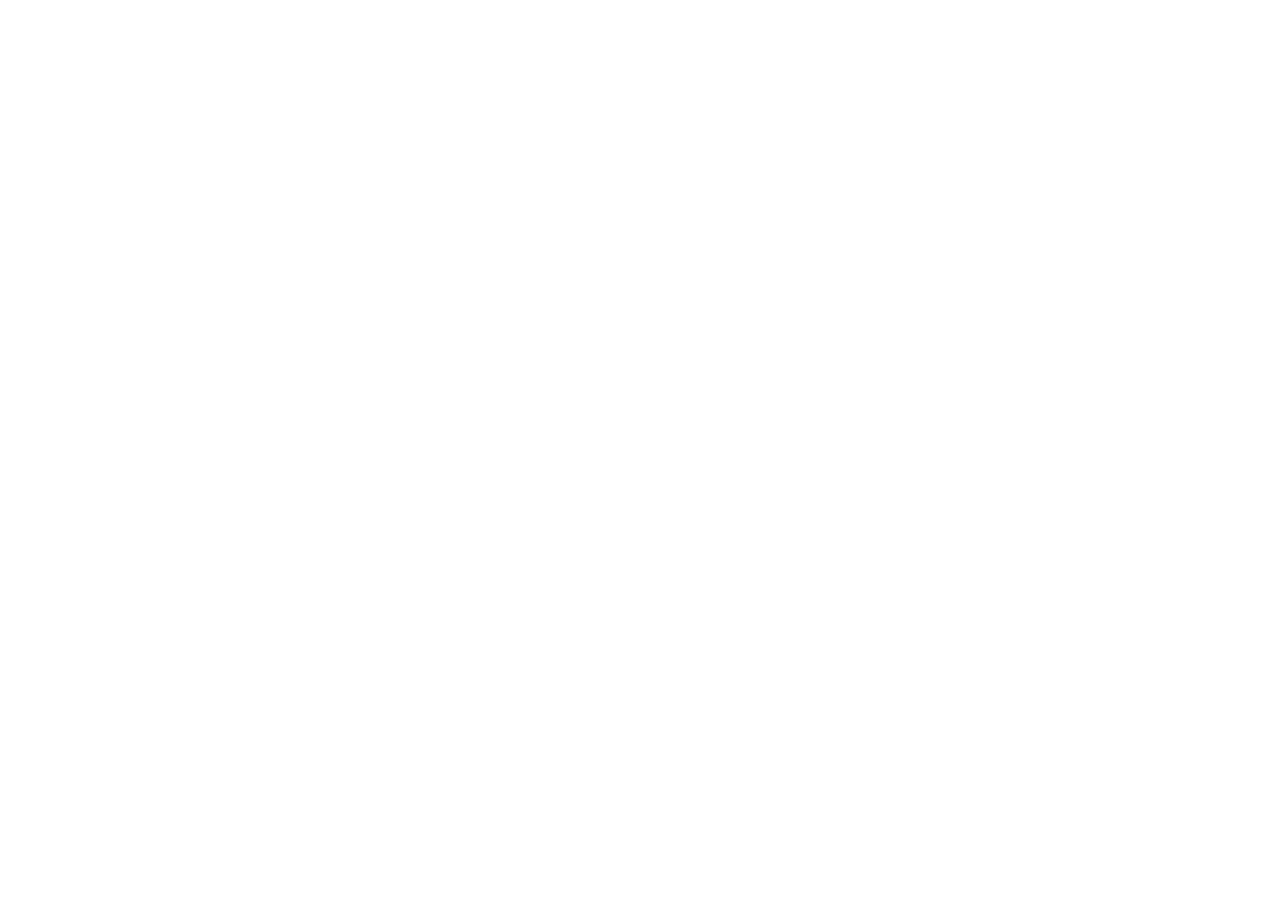
==== index.html @ 9ca285a0 "Tui xac nhan bo toan bo file len" ====
<!DOCTYPE html>
<html lang="en">
<head>
	<meta charset="UTF-8">
	<meta name="viewport" content="width=device-width, initial-scale=1"> 
	<!-- chiều rộng của website bằng chiều rộng của thiết bị - độ thu phóng luôn là 1 , không thể zoom tay -->
	<title>30 ngày định mệnh</title>
	<!-- bootstrap -->
	<link rel="stylesheet" href="https://stackpath.bootstrapcdn.com/bootstrap/4.3.1/css/bootstrap.min.css" integrity="sha384-ggOyR0iXCbMQv3Xipma34MD+dH/1fQ784/j6cY/iJTQUOhcWr7x9JvoRxT2MZw1T" crossorigin="anonymous">
	<script src="https://stackpath.bootstrapcdn.com/bootstrap/4.3.1/js/bootstrap.min.js" integrity="sha384-JjSmVgyd0p3pXB1rRibZUAYoIIy6OrQ6VrjIEaFf/nJGzIxFDsf4x0xIM+B07jRM" crossorigin="anonymous"></script>
	<!-- font -->
	<link href="https://fonts.googleapis.com/css?family=Open+Sans|Roboto" rel="stylesheet">
	<!-- CSS -->
	<link rel="stylesheet" href="css/style.css">
</head>
<body>












	<!-- script -->
	<script src="https://code.jquery.com/jquery-3.3.1.slim.min.js" integrity="sha384-q8i/X+965DzO0rT7abK41JStQIAqVgRVzpbzo5smXKp4YfRvH+8abtTE1Pi6jizo" crossorigin="anonymous"></script>
	<script src="https://cdnjs.cloudflare.com/ajax/libs/popper.js/1.14.7/umd/popper.min.js" integrity="sha384-UO2eT0CpHqdSJQ6hJty5KVphtPhzWj9WO1clHTMGa3JDZwrnQq4sF86dIHNDz0W1" crossorigin="anonymous"></script>
</body>
</html>
---- css/style.css ----
/*
* @Author: Duy_Thoai
* @Date:   2019-03-12 22:12:11
* @Last Modified by:   Duy_Thoai
* @Last Modified time: 2019-03-12 22:16:57
*/
*,*:after,*:before{
	padding:0;
	margin:0;
	box-sizing: border-box;
}
html{
	font-size: 62.5%;
}
body{
	font-family: 'Open Sans',sans-serif;
	font-size: 1.6rem;
	font-weight: 400;
	color:#000;
}
h1,h2,h3,h4,h5,h6{
	font-family: 'Roboto', sans-serif;
}
 /*i am coding*/
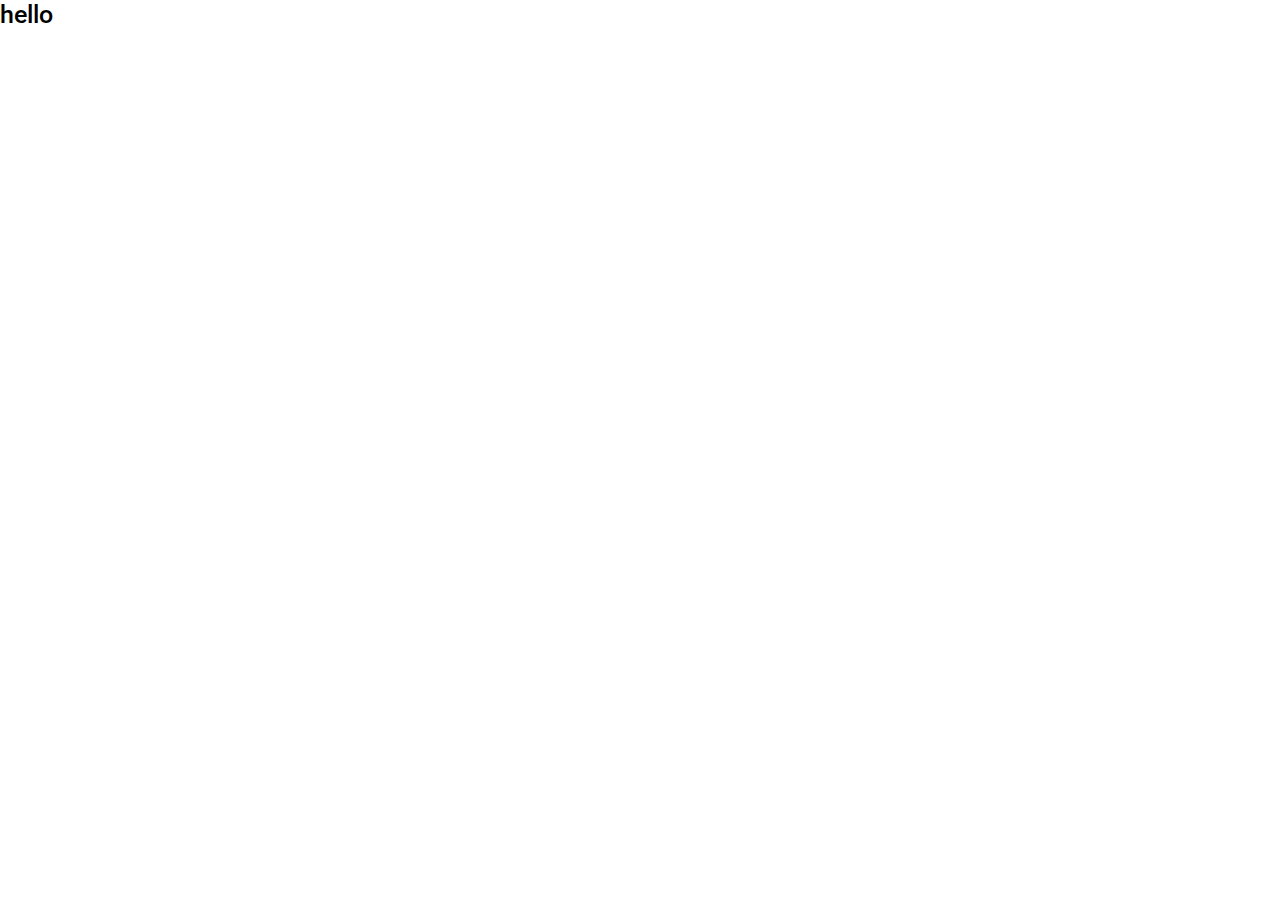
==== commit 3bb7a047: "moi doi ti noi dung nha" ====
--- a/index.html
+++ b/index.html
@@ -15,8 +15,7 @@
 </head>
 <body>
 
-
-
+<h1>hello</h1>
 
 
 
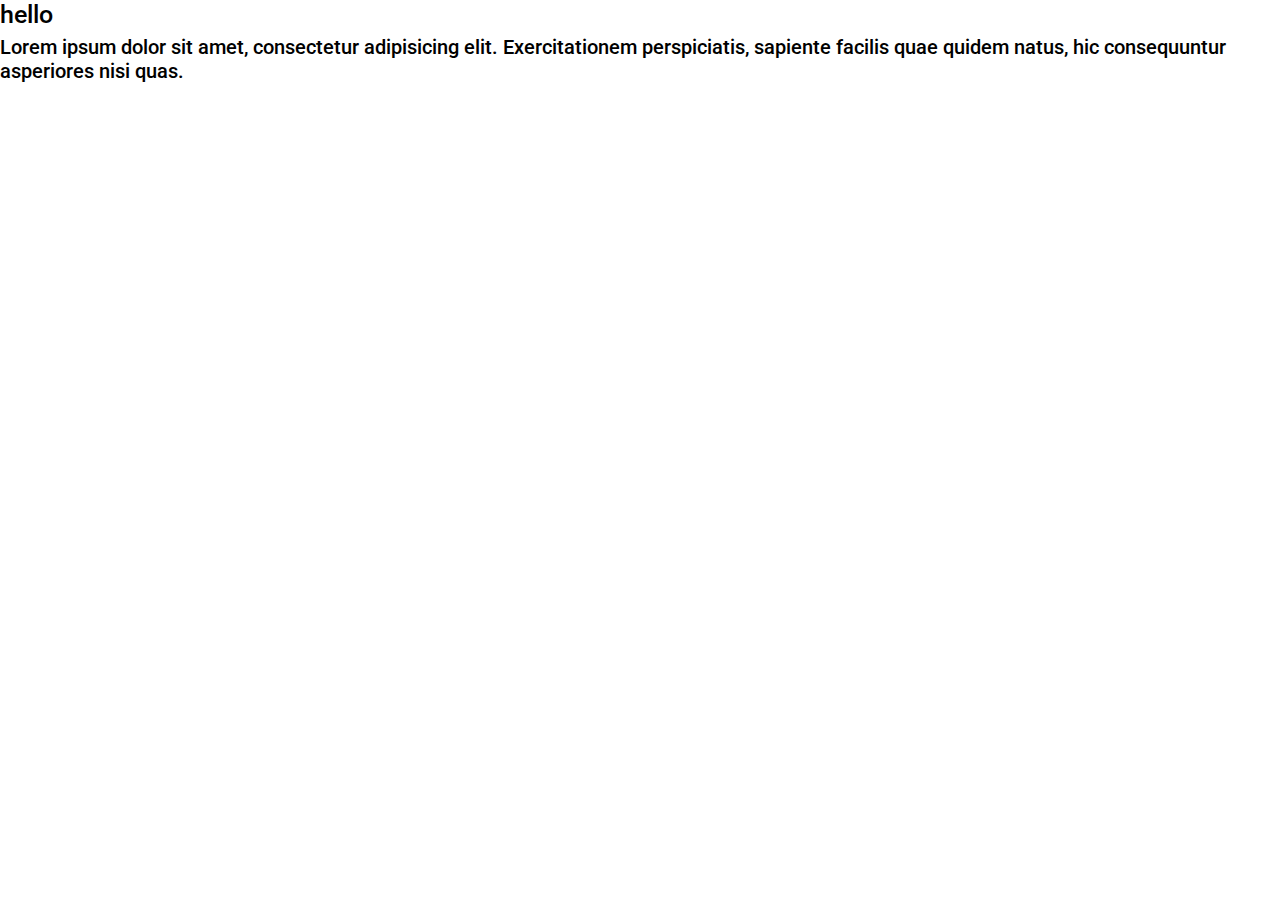
==== commit ca52ca7a: "moi chinh file" ====
--- a/index.html
+++ b/index.html
@@ -16,6 +16,7 @@
 <body>
 
 <h1>hello</h1>
+<h2>Lorem ipsum dolor sit amet, consectetur adipisicing elit. Exercitationem perspiciatis, sapiente facilis quae quidem natus, hic consequuntur asperiores nisi quas.</h2>
 
 
 
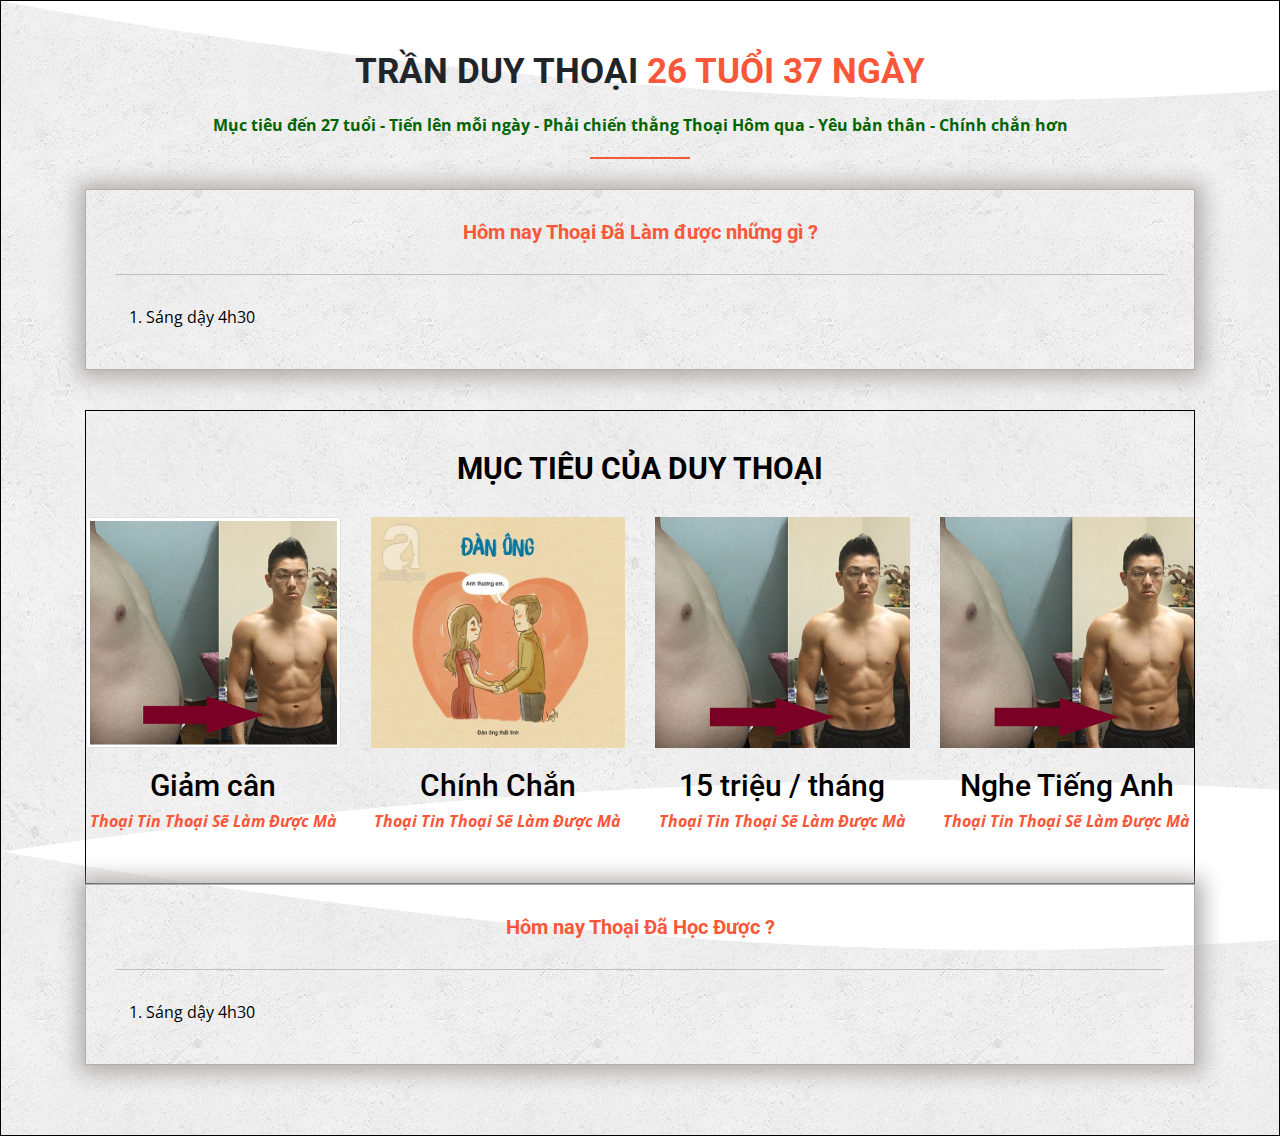
==== commit 8bfa684f: "26 tuoi 37 ngay" ====
--- a/index.html
+++ b/index.html
@@ -15,10 +15,70 @@
 </head>
 <body>
 
-<h1>hello</h1>
-<h2>Lorem ipsum dolor sit amet, consectetur adipisicing elit. Exercitationem perspiciatis, sapiente facilis quae quidem natus, hic consequuntur asperiores nisi quas.</h2>
+	<header class="header">
+		<div class="container">
+			<div class="section__title">
+				<h1>TRẦN DUY THOẠI <span>26 TUỔI 37 NGÀY</span></h1>
+				<p>Mục tiêu đến 27 tuổi - Tiến lên mỗi ngày - Phải chiến thằng Thoại Hôm qua - Yêu bản thân - Chính chắn hơn</p>
+			</div>
+			<div class="border"></div>
+			<div class="todo">
+				<h2>Hôm nay Thoại Đã Làm được những gì ?</h2>
+				<ol>
+					<li>Sáng dậy 4h30</li>
 
+				</ol>
+			</div>
+			<!-- end title -->
+			<div class="header__content">
+				<h2 class="text-center" style="font-size: 3rem;margin-bottom: 3rem;font-weight: 700">MỤC TIÊU CỦA DUY THOẠI</h2>
+				<div class="row">
+					<div class="col-md-3">
+						<div class="header__item text-center">
+							<img src="images/3thang_gym.jpg" alt="ngày 3" class="img-thumbnail img-fluid">
+							<h3 style="margin-top: 2rem;font-size: 3rem">Giảm cân</h3>
+							<p><i style="color:#fa573a;font-weight: bold">Thoại Tin Thoại Sẽ Làm Được Mà</i></p>
+						</div>
+					</div>
+					<!-- end col -->
+					<div class="col-md-3">
+						<div class="header__item text-center">
+							<img src="images/16644_8_tre_trau_va_dan_ong_007.jpg" alt="ngày 3">
+							<h3 style="margin-top: 2rem;font-size: 3rem">Chính Chắn</h3>
+							<p><i style="color:#fa573a;font-weight: bold">Thoại Tin Thoại Sẽ Làm Được Mà</i></p>
+						</div>
+					</div>
+					<!-- end col -->
+					<div class="col-md-3">
+						<div class="header__item text-center">
+							<img src="images/3thang_gym.jpg" alt="ngày 3">
+							<h3 style="margin-top: 2rem;font-size: 3rem">15 triệu / tháng</h3>
+							<p><i style="color:#fa573a;font-weight: bold">Thoại Tin Thoại Sẽ Làm Được Mà</i></p>
+						</div>
+					</div>
+					<!-- end col -->
+					<div class="col-md-3">
+						<div class="header__item text-center">
+							<img src="images/3thang_gym.jpg" alt="ngày 3">
+							<h3 style="margin-top: 2rem;font-size: 3rem">Nghe Tiếng Anh</h3>
+							<p><i style="color:#fa573a;font-weight: bold">Thoại Tin Thoại Sẽ Làm Được Mà</i></p>
+						</div>
+					</div>
+					<!-- end col -->
+				</div>
+				<!-- end row -->
+			</div>
+			<!-- end -->
+			<div class="todo">
+				<h2>Hôm nay Thoại Đã Học Được ?</h2>
+				<ol>
+					<li>Sáng dậy 4h30</li>
 
+				</ol>
+			</div>
+		</div>
+
+	</header>
 
 
 
--- a/css/style.css
+++ b/css/style.css
@@ -1,8 +1,8 @@
 /*
 * @Author: Duy_Thoai
 * @Date:   2019-03-12 22:12:11
-* @Last Modified by:   Duy_Thoai
-* @Last Modified time: 2019-03-12 22:16:57
+* @Last Modified by:   duythoai
+* @Last Modified time: 2019-03-13 11:50:34
 */
 *,*:after,*:before{
 	padding:0;
@@ -21,6 +21,78 @@
 h1,h2,h3,h4,h5,h6{
 	font-family: 'Roboto', sans-serif;
 }
+img{
+	max-width: 100%;
+	height: auto;
+}
+ul,ol{
+	margin-left: 30px;
  /*i am coding*/
+}
  
+header {
+    border: 1px solid;
+    padding-top: 3rem;
+    padding-bottom: 3rem;
+    background-image: url(../images/services-pattren-bg.png);
+}
 
+
+.section__title {
+    text-align: c;
+    text-align: center;
+    margin-top: 2rem;
+    margin-bottom: 2rem;
+}
+
+.section__title h1 {
+    font-size: 3.5rem;
+    font-weight: 700;
+    color: #212529;
+    margin-bottom: 2rem;
+}
+
+.section__title p {
+    color: darkgreen;
+    font-weight: bold;
+}
+.section__title span{
+	color: #fa573a;
+}
+.border {
+    width: 100px;
+    height: 2px;
+    background-color: #fa573a;
+    z-index: 999;
+    margin: auto;
+    border: 1px solid #fa573a !important;
+    margin-bottom: 3rem;
+}
+.todo{
+    border: 1px solid #b2aead;
+    padding: 3rem;
+    margin-bottom: 4rem;
+    box-shadow: 1px 1px 20px 7px #b2aead;
+}
+
+.todo h2 {
+    font-size: 2rem;
+    color: #fa573a;
+    position: relative;
+    text-align: center;
+    font-weight: bold;
+    margin-bottom: 3rem;
+    border-bottom: 1px solid #bfbfbf;
+    padding-bottom: 3rem;
+}
+.header__content {
+    border: 1px solid;
+    padding-top: 4rem;
+    padding-bottom: 4rem;
+}
+.header__item img {
+    width: 255px;
+    height: 231px;
+    overflow: hidden;
+}
+*{}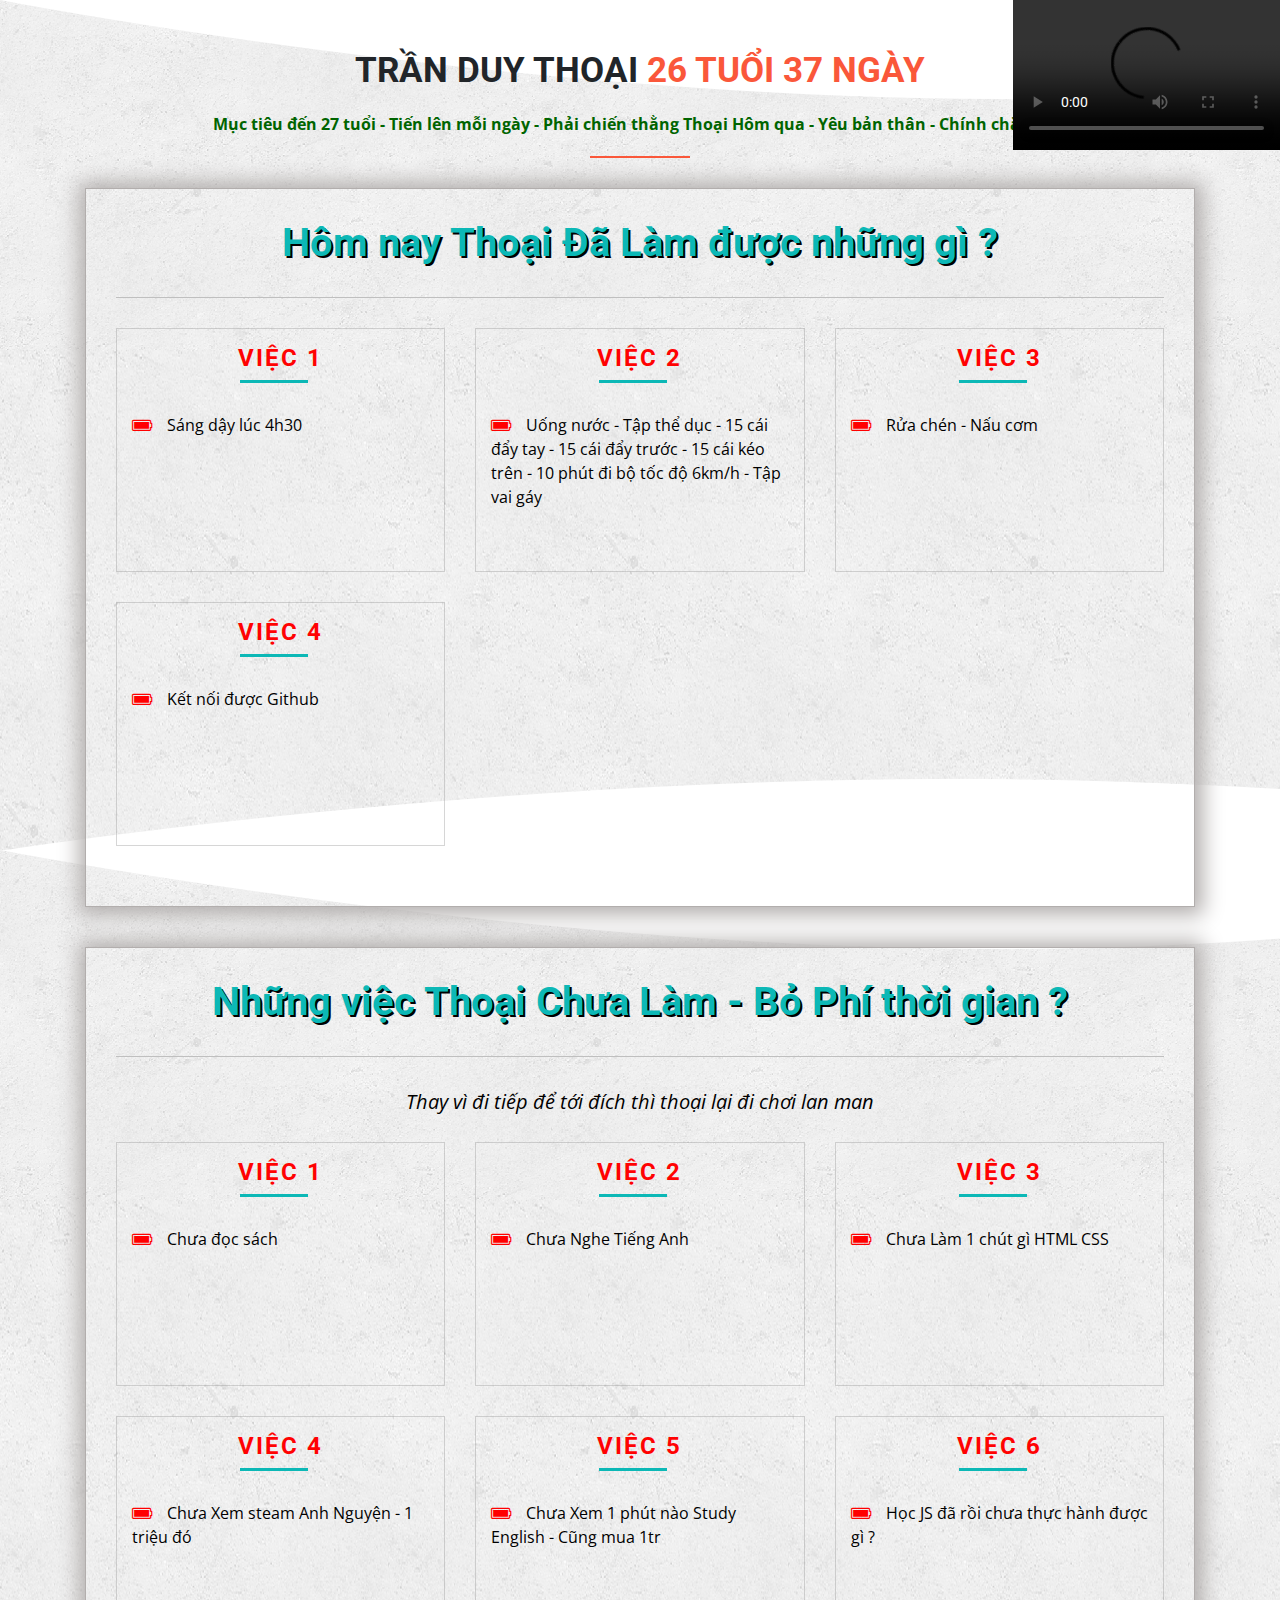
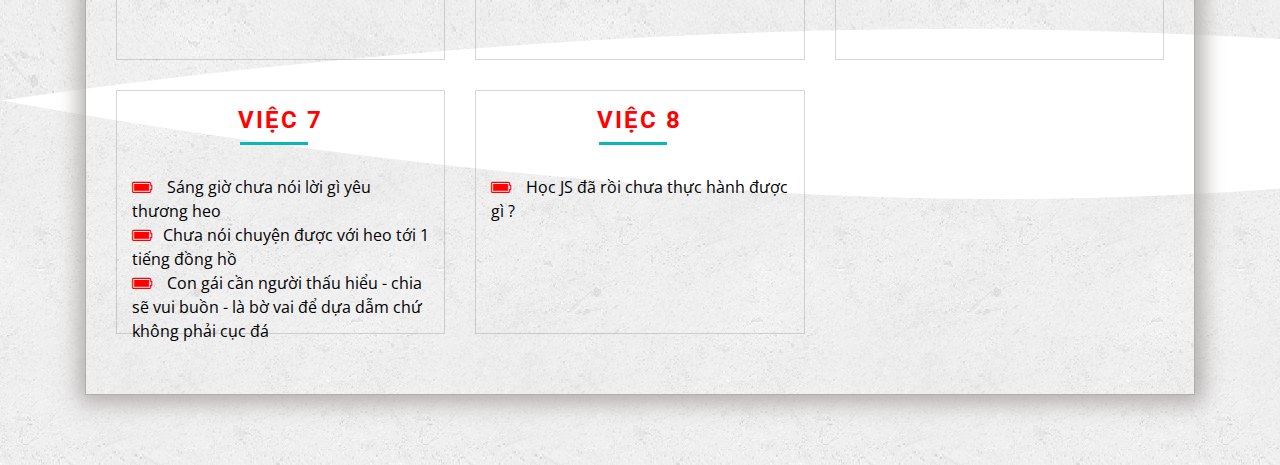
==== commit 5385b695: "thay doi co video" ====
--- a/index.html
+++ b/index.html
@@ -9,6 +9,7 @@
 	<link rel="stylesheet" href="https://stackpath.bootstrapcdn.com/bootstrap/4.3.1/css/bootstrap.min.css" integrity="sha384-ggOyR0iXCbMQv3Xipma34MD+dH/1fQ784/j6cY/iJTQUOhcWr7x9JvoRxT2MZw1T" crossorigin="anonymous">
 	<script src="https://stackpath.bootstrapcdn.com/bootstrap/4.3.1/js/bootstrap.min.js" integrity="sha384-JjSmVgyd0p3pXB1rRibZUAYoIIy6OrQ6VrjIEaFf/nJGzIxFDsf4x0xIM+B07jRM" crossorigin="anonymous"></script>
 	<!-- font -->
+	<link rel="stylesheet" href="https://cdnjs.cloudflare.com/ajax/libs/font-awesome/4.7.0/css/font-awesome.css">
 	<link href="https://fonts.googleapis.com/css?family=Open+Sans|Roboto" rel="stylesheet">
 	<!-- CSS -->
 	<link rel="stylesheet" href="css/style.css">
@@ -22,64 +23,122 @@
 				<p>Mục tiêu đến 27 tuổi - Tiến lên mỗi ngày - Phải chiến thằng Thoại Hôm qua - Yêu bản thân - Chính chắn hơn</p>
 			</div>
 			<div class="border"></div>
+
+			<!-- start main -->
 			<div class="todo">
 				<h2>Hôm nay Thoại Đã Làm được những gì ?</h2>
-				<ol>
-					<li>Sáng dậy 4h30</li>
-
-				</ol>
-			</div>
-			<!-- end title -->
-			<div class="header__content">
-				<h2 class="text-center" style="font-size: 3rem;margin-bottom: 3rem;font-weight: 700">MỤC TIÊU CỦA DUY THOẠI</h2>
 				<div class="row">
-					<div class="col-md-3">
-						<div class="header__item text-center">
-							<img src="images/3thang_gym.jpg" alt="ngày 3" class="img-thumbnail img-fluid">
-							<h3 style="margin-top: 2rem;font-size: 3rem">Giảm cân</h3>
-							<p><i style="color:#fa573a;font-weight: bold">Thoại Tin Thoại Sẽ Làm Được Mà</i></p>
+					<div class="col-md-4">
+						<div class="todo__item">
+							<h3>Việc 1</h3>
+							<p><i class="fa fa-battery-full" aria-hidden="true"></i> Sáng dậy lúc 4h30</p>
 						</div>
 					</div>
 					<!-- end col -->
-					<div class="col-md-3">
-						<div class="header__item text-center">
-							<img src="images/16644_8_tre_trau_va_dan_ong_007.jpg" alt="ngày 3">
-							<h3 style="margin-top: 2rem;font-size: 3rem">Chính Chắn</h3>
-							<p><i style="color:#fa573a;font-weight: bold">Thoại Tin Thoại Sẽ Làm Được Mà</i></p>
+
+					<div class="col-md-4">
+						<div class="todo__item">
+							<h3>Việc 2 </h3>
+							<p><i class="fa fa-battery-full" aria-hidden="true"></i> Uống nước - Tập thể dục - 15 cái đẩy tay - 15 cái đẩy trước - 15 cái kéo trên - 10 phút đi bộ tốc độ 6km/h - Tập vai gáy </p>
 						</div>
 					</div>
 					<!-- end col -->
-					<div class="col-md-3">
-						<div class="header__item text-center">
-							<img src="images/3thang_gym.jpg" alt="ngày 3">
-							<h3 style="margin-top: 2rem;font-size: 3rem">15 triệu / tháng</h3>
-							<p><i style="color:#fa573a;font-weight: bold">Thoại Tin Thoại Sẽ Làm Được Mà</i></p>
+
+					<div class="col-md-4">
+						<div class="todo__item">
+							<h3>Việc 3</h3>
+							<p><i class="fa fa-battery-full" aria-hidden="true"></i> Rửa chén - Nấu cơm</p>
 						</div>
 					</div>
 					<!-- end col -->
-					<div class="col-md-3">
-						<div class="header__item text-center">
-							<img src="images/3thang_gym.jpg" alt="ngày 3">
-							<h3 style="margin-top: 2rem;font-size: 3rem">Nghe Tiếng Anh</h3>
-							<p><i style="color:#fa573a;font-weight: bold">Thoại Tin Thoại Sẽ Làm Được Mà</i></p>
+										<div class="col-md-4">
+						<div class="todo__item">
+							<h3>Việc 4</h3>
+							<p><i class="fa fa-battery-full" aria-hidden="true"></i> Kết nối được Github</p>
 						</div>
 					</div>
 					<!-- end col -->
-				</div>
-				<!-- end row -->
-			</div>
-			<!-- end -->
+				</div> <!-- end row -->
+			</div> 
+			<!-- end todo main
+
+
+			-->
+
+		<!-- start Picute
+
+		 -->
 			<div class="todo">
-				<h2>Hôm nay Thoại Đã Học Được ?</h2>
-				<ol>
-					<li>Sáng dậy 4h30</li>
-
-				</ol>
-			</div>
-		</div>
-
+				<h2>Những việc Thoại Chưa Làm - Bỏ Phí thời gian ?</h2>
+				<i class="text-center" style="    display: block;margin-bottom: 25px;font-size: 20px;">Thay vì đi tiếp để tới đích thì thoại lại đi chơi lan man</i>
+				<!-- end title -->
+				<div class="row">
+					<div class="col-md-4">
+						<div class="todo__item">
+							<h3>Việc 1</h3>
+							<p><i class="fa fa-battery-full" aria-hidden="true"></i> Chưa đọc sách</p>
+						</div>
+					</div>
+					<!-- end col -->
+					
+					<div class="col-md-4">
+						<div class="todo__item">
+							<h3>Việc 2</h3>
+							<p><i class="fa fa-battery-full" aria-hidden="true"></i> Chưa Nghe Tiếng Anh</p>
+						</div>
+					</div>
+					<!-- end col -->
+					<div class="col-md-4">
+						<div class="todo__item">
+							<h3>Việc 3</h3>
+							<p><i class="fa fa-battery-full" aria-hidden="true"></i> Chưa Làm 1 chút gì HTML CSS</p>
+						</div>
+					</div>
+					<!-- end col -->
+					<div class="col-md-4">
+						<div class="todo__item">
+							<h3>Việc 4</h3>
+							<p><i class="fa fa-battery-full" aria-hidden="true"></i> Chưa Xem steam Anh Nguyện - 1 triệu đó</p>
+						</div>
+					</div>
+					<!-- end col -->
+					<div class="col-md-4">
+						<div class="todo__item">
+							<h3>Việc 5</h3>
+							<p><i class="fa fa-battery-full" aria-hidden="true"></i> Chưa Xem 1 phút nào Study English - Cũng mua 1tr</p>
+						</div>
+					</div>
+					<!-- end col -->
+					<div class="col-md-4">
+						<div class="todo__item">
+							<h3>Việc 6</h3>
+							<p><i class="fa fa-battery-full" aria-hidden="true"></i> Học JS đã rồi chưa thực hành được gì ?</p>
+						</div>
+					</div>
+					<!-- end col -->
+					<div class="col-md-4">
+						<div class="todo__item">
+							<h3>Việc 7</h3>
+							<p><i class="fa fa-battery-full" aria-hidden="true"></i> Sáng giờ chưa nói lời gì yêu thương heo <br> <i class="fa fa-battery-full" aria-hidden="true"></i>Chưa nói chuyện được với heo tới 1 tiếng đồng hồ <br><i class="fa fa-battery-full" aria-hidden="true"></i> Con gái cần người thấu hiểu - chia sẽ vui buồn - là bờ vai để dựa dẫm chứ không phải cục đá</p>
+						</div>
+					</div>
+					<!-- end col -->
+					<div class="col-md-4">
+						<div class="todo__item">
+							<h3>Việc 8</h3>
+							<p><i class="fa fa-battery-full" aria-hidden="true"></i> Học JS đã rồi chưa thực hành được gì ?</p>
+						</div>
+					</div>
+					<!-- end col -->
+				</div> <!-- end row -->
+			</div> 
+			<!-- end todo main-->
+		</div> <!-- end container -->
 	</header>
 
+	<div class="dongluc">
+		<video src="video/conga.mp4" autoplay="autoplay" controls="controls"></video>
+	</div>
 
 
 
--- a/css/style.css
+++ b/css/style.css
@@ -2,7 +2,7 @@
 * @Author: Duy_Thoai
 * @Date:   2019-03-12 22:12:11
 * @Last Modified by:   duythoai
-* @Last Modified time: 2019-03-13 11:50:34
+* @Last Modified time: 2019-03-13 17:07:26
 */
 *,*:after,*:before{
 	padding:0;
@@ -29,9 +29,14 @@
 	margin-left: 30px;
  /*i am coding*/
 }
+li{
+	line-height: 1.8;
+}
+li > ul > li{
+	color:red;
+}
  
 header {
-    border: 1px solid;
     padding-top: 3rem;
     padding-bottom: 3rem;
     background-image: url(../images/services-pattren-bg.png);
@@ -76,14 +81,15 @@
 }
 
 .todo h2 {
-    font-size: 2rem;
-    color: #fa573a;
+    font-size: 4rem;
+    color: #0CB8B6;
     position: relative;
     text-align: center;
     font-weight: bold;
     margin-bottom: 3rem;
     border-bottom: 1px solid #bfbfbf;
     padding-bottom: 3rem;
+    text-shadow: 2px 2px 0px #000000;
 }
 .header__content {
     border: 1px solid;
@@ -95,4 +101,53 @@
     height: 231px;
     overflow: hidden;
 }
+.todo__item {
+    border: 1px solid rgba(153, 153, 153, 0.4);
+    padding: 15px;
+    height: 244px;
+    margin-bottom: 3rem;
+    transition: .2s linear all;
+}
+.todo__item h3 {
+    text-align: center;
+    text-transform: uppercase;
+    font-weight: bolder;
+    color: #ff0202 !important;
+    margin-bottom: 2rem;
+    font-size: 24px;
+    position: relative;
+    letter-spacing: 2px;
+}
+
+.todo__item:hover {
+    box-shadow: 0px 2px 20px 6px #5bdfd9;
+    cursor: pointer;
+}
+.todo__item h3:after{
+	content: "";
+	z-index: 999;
+    height: 3px;
+    content: "";
+    position: absolute;
+    top: 36px;
+    left: 108px;
+    width: 68px;
+    background-color: #0CB8B6;
+}
+.todo__item p{margin-top: 4rem;}
+
+.todo__item p i {
+    color: red;
+    margin-right: 1rem;
+}
+.dongluc {
+    width: 267px;
+    position: fixed;
+    top: 0;
+    right: 0;
+}
+video{
+	max-width: 100%;
+	height: auto;
+}
 *{}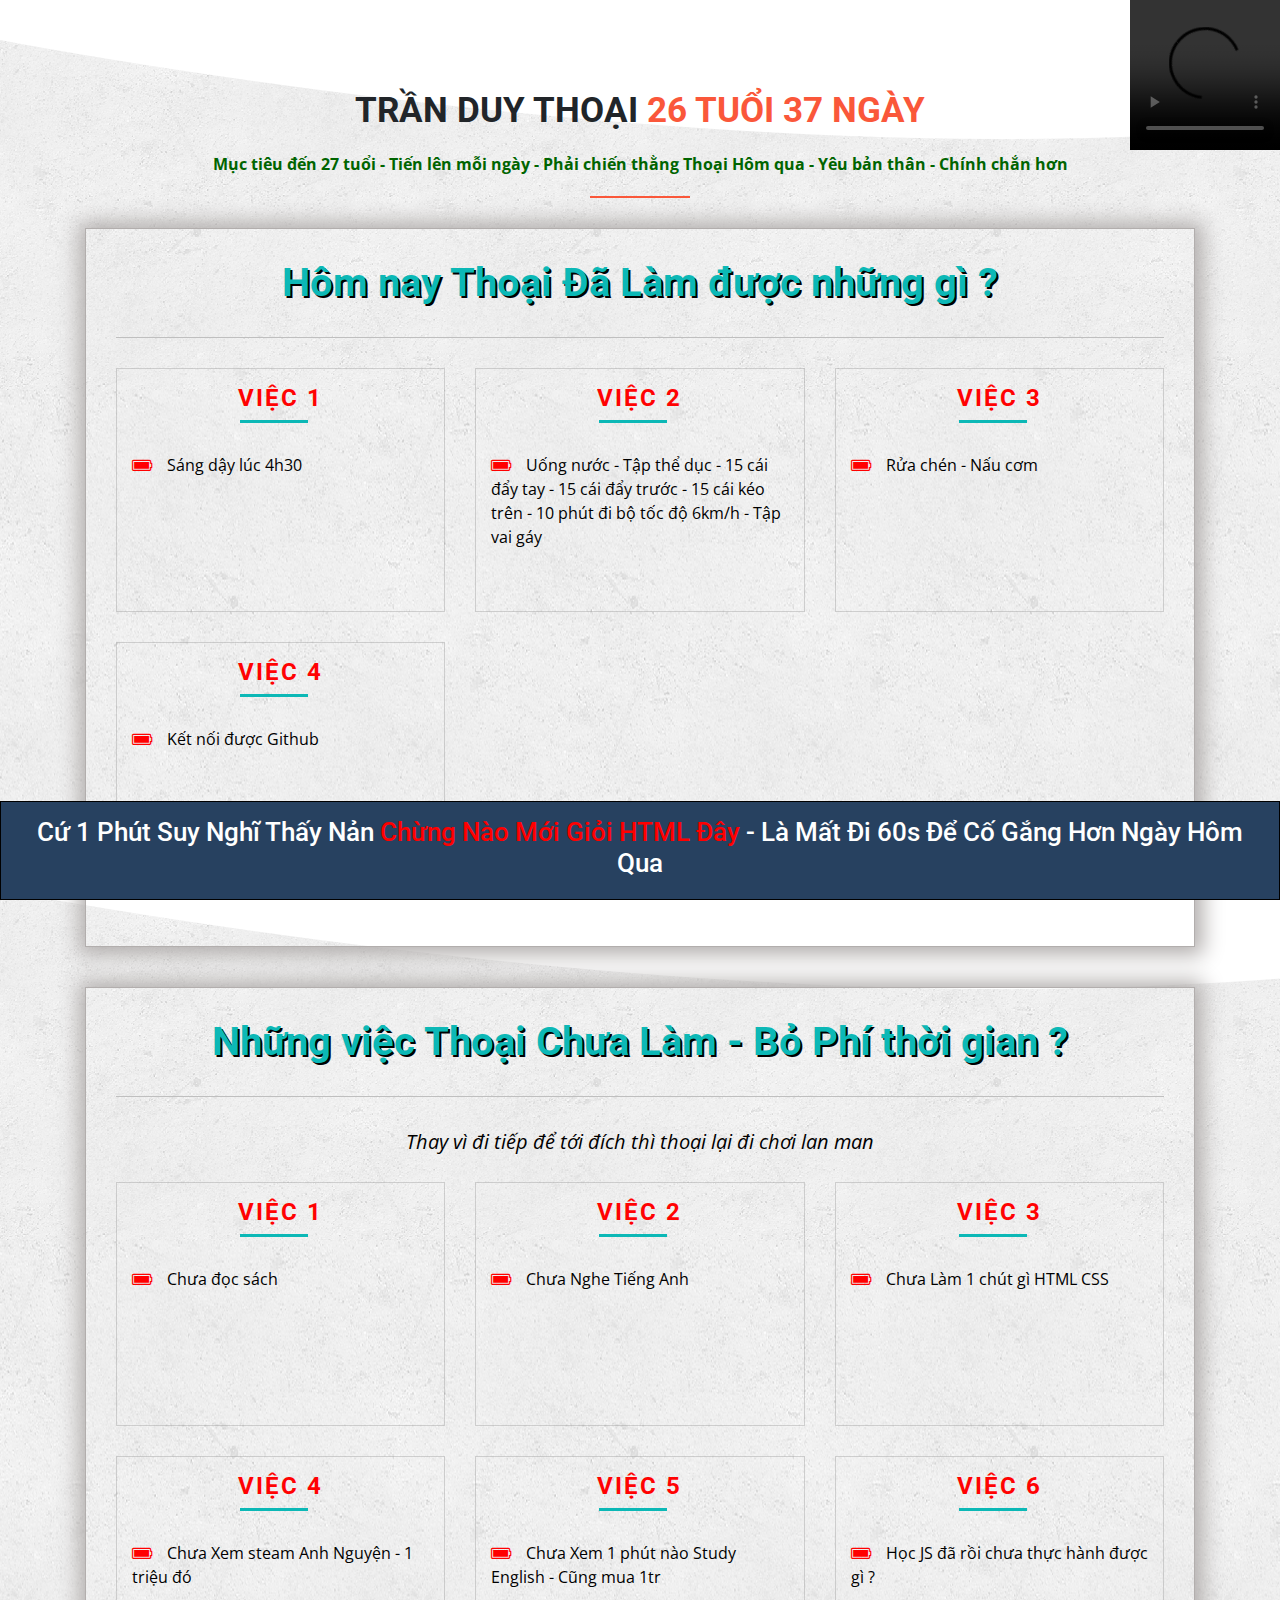
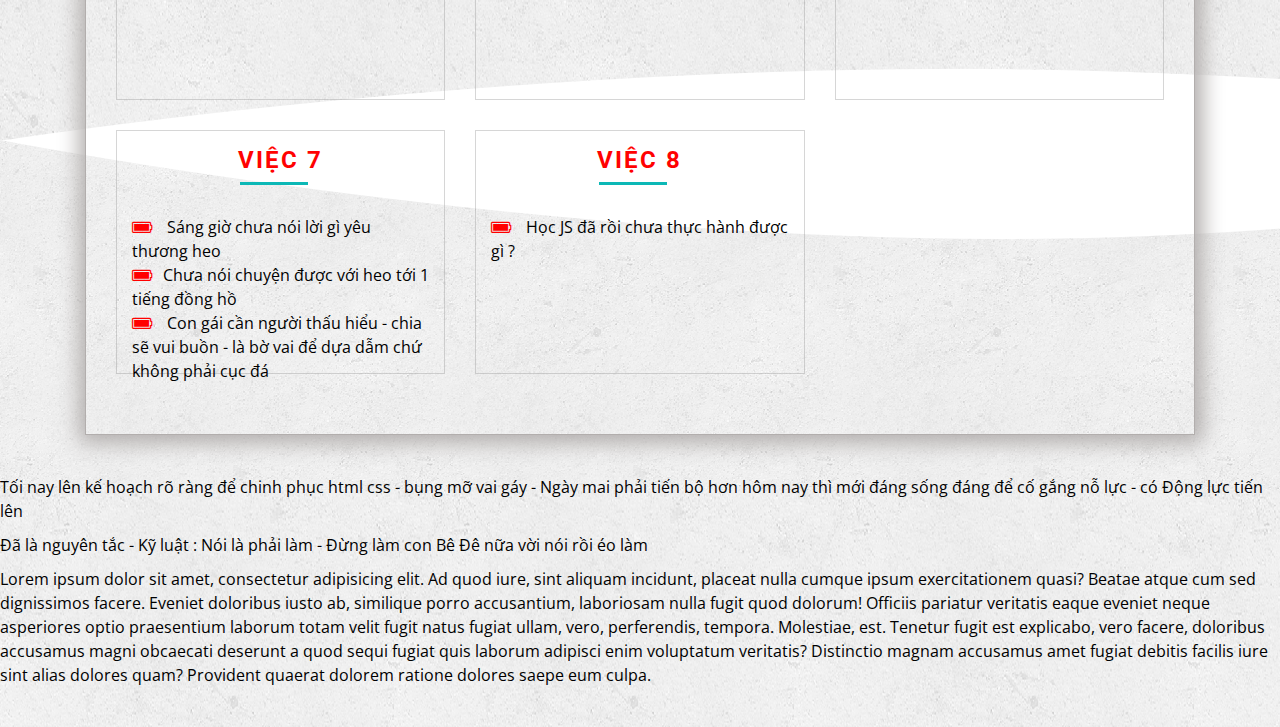
==== commit d1c68783: "chuan bi cho toi nay" ====
--- a/index.html
+++ b/index.html
@@ -134,17 +134,24 @@
 			</div> 
 			<!-- end todo main-->
 		</div> <!-- end container -->
+	<p>Tối nay lên kế hoạch rõ ràng để chinh phục html css - bụng mỡ vai gáy - Ngày mai phải tiến bộ hơn hôm nay
+thì mới đáng sống đáng để cố gắng nỗ lực - có Động lực tiến lên</p>
+<p>Đã là nguyên tắc - Kỹ luật : Nói là phải làm - Đừng làm con Bê Đê nữa vời nói rồi éo làm</p>
+
+<p>Lorem ipsum dolor sit amet, consectetur adipisicing elit. Ad quod iure, sint aliquam incidunt, placeat nulla cumque ipsum exercitationem quasi? Beatae atque cum sed dignissimos facere. Eveniet doloribus iusto ab, similique porro accusantium, laboriosam nulla fugit quod dolorum! Officiis pariatur veritatis eaque eveniet neque asperiores optio praesentium laborum totam velit fugit natus fugiat ullam, vero, perferendis, tempora. Molestiae, est. Tenetur fugit est explicabo, vero facere, doloribus accusamus magni obcaecati deserunt a quod sequi fugiat quis laborum adipisci enim voluptatum veritatis? Distinctio magnam accusamus amet fugiat debitis facilis iure sint alias dolores quam? Provident quaerat dolorem ratione dolores saepe eum culpa.</p>
 	</header>
-
-	<div class="dongluc">
-		<video src="video/conga.mp4" autoplay="autoplay" controls="controls"></video>
-	</div>
 
 
 
 
+<div class="text_dongluc">
+	<h2>cứ 1 phút suy nghĩ thấy nản <span>chừng nào mới giỏi HTML đây</span>  - Là mất đi 60s để cố gắng hơn ngày hôm qua</h2>
+</div>
 
-
+<!-- video động lực -->
+	<div class="dongluc">
+		<video src="video/conga.mp4" autoplay="autoplay" controls="controls"></video>
+	</div>
 	<!-- script -->
 	<script src="https://code.jquery.com/jquery-3.3.1.slim.min.js" integrity="sha384-q8i/X+965DzO0rT7abK41JStQIAqVgRVzpbzo5smXKp4YfRvH+8abtTE1Pi6jizo" crossorigin="anonymous"></script>
 	<script src="https://cdnjs.cloudflare.com/ajax/libs/popper.js/1.14.7/umd/popper.min.js" integrity="sha384-UO2eT0CpHqdSJQ6hJty5KVphtPhzWj9WO1clHTMGa3JDZwrnQq4sF86dIHNDz0W1" crossorigin="anonymous"></script>
--- a/css/style.css
+++ b/css/style.css
@@ -2,7 +2,7 @@
 * @Author: Duy_Thoai
 * @Date:   2019-03-12 22:12:11
 * @Last Modified by:   duythoai
-* @Last Modified time: 2019-03-13 17:07:26
+* @Last Modified time: 2019-03-13 17:28:35
 */
 *,*:after,*:before{
 	padding:0;
@@ -17,6 +17,8 @@
 	font-size: 1.6rem;
 	font-weight: 400;
 	color:#000;
+	overflow-x: hidden;
+	/* height: 100%; */
 }
 h1,h2,h3,h4,h5,h6{
 	font-family: 'Roboto', sans-serif;
@@ -40,11 +42,11 @@
     padding-top: 3rem;
     padding-bottom: 3rem;
     background-image: url(../images/services-pattren-bg.png);
+    overflow: hidden;
 }
 
 
 .section__title {
-    text-align: c;
     text-align: center;
     margin-top: 2rem;
     margin-bottom: 2rem;
@@ -141,7 +143,7 @@
     margin-right: 1rem;
 }
 .dongluc {
-    width: 267px;
+    width: 150px;
     position: fixed;
     top: 0;
     right: 0;
@@ -150,4 +152,27 @@
 	max-width: 100%;
 	height: auto;
 }
-*{}+*{}
+
+.text_dongluc {
+    border: 1px solid;
+    width: 100vw;
+    background-color: #274160;
+    position: fixed;
+    bottom: 0px;
+    background-image: url(https://www.rite-tags.com/html/kamkaaj/images/transparent-pattren.png);
+    text-align: center;
+    padding: 15px;
+}
+
+.text_dongluc h2 {
+    color: #fff;
+    text-transform: capitalize;
+    font-size: 26px;
+}
+.text_dongluc h2 span{
+	color:red;
+}
+body{
+	margin-top: 40px;
+}